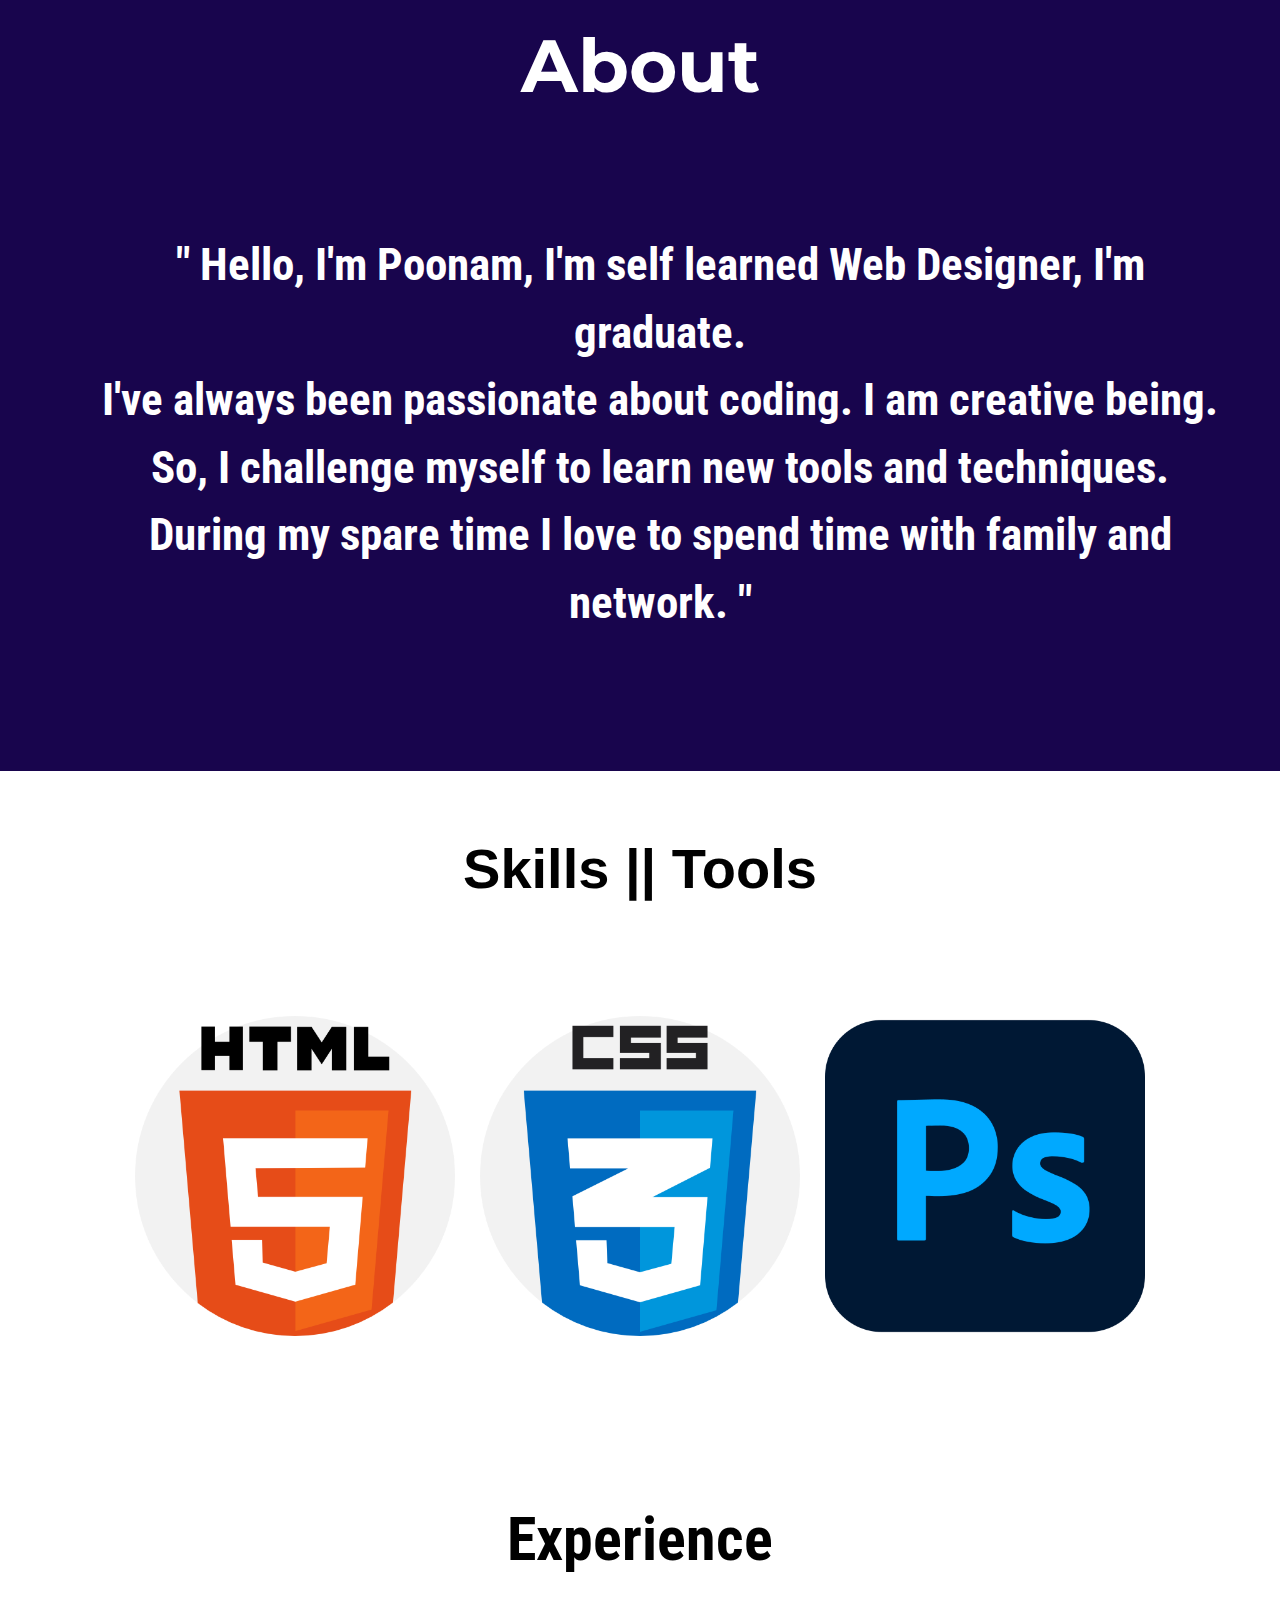
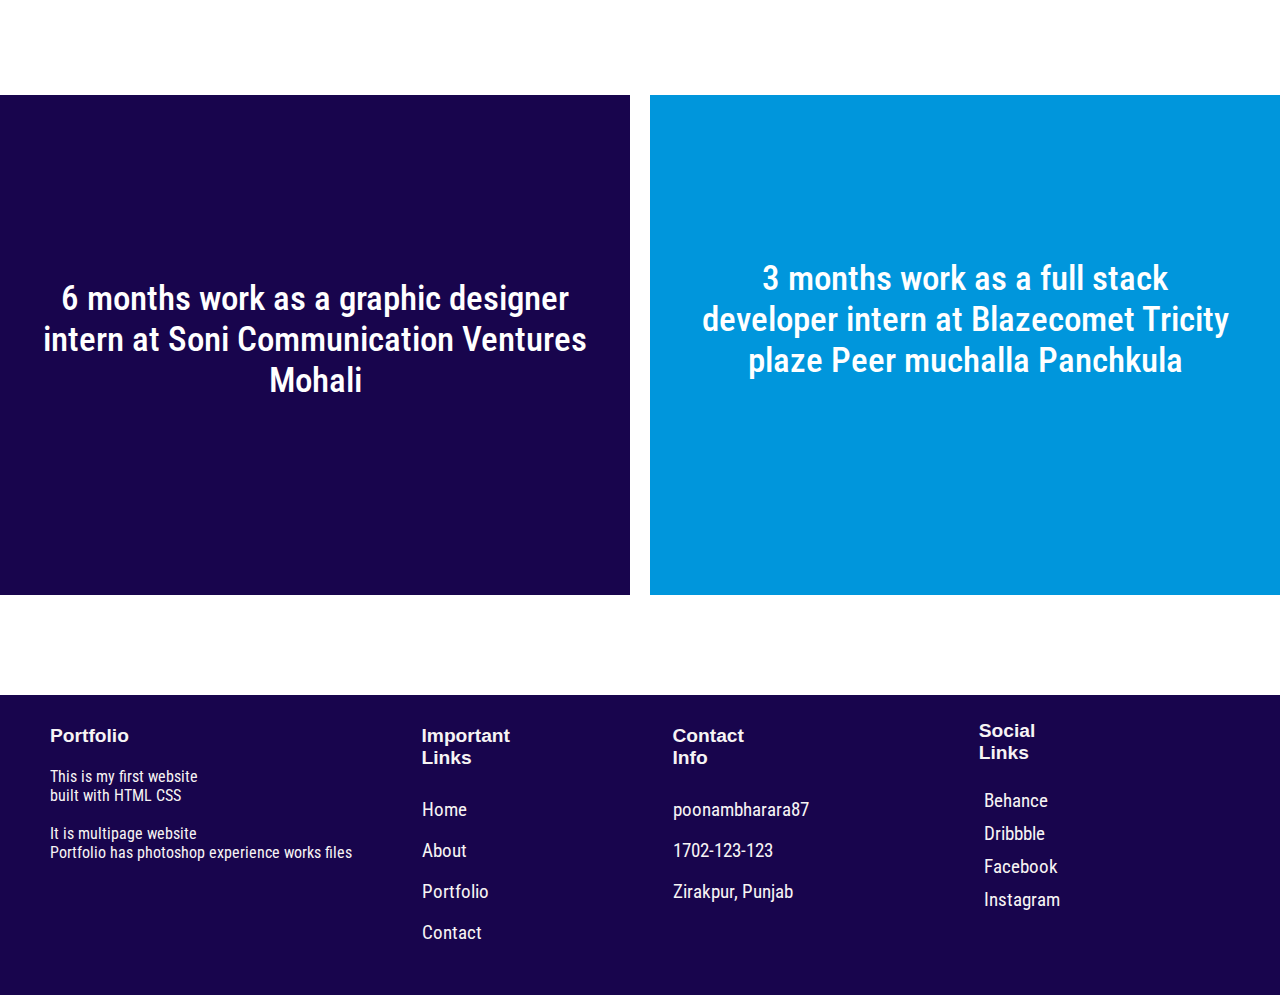
==== about.html @ 8dba6ebe "initial commit" ====
<!DOCTYPE html>
<html>
<head>
	<title>About</title>
	<link rel="stylesheet" type="text/css" href="style.css">
	<link rel="preconnect" href="https://fonts.googleapis.com">
	<link rel="preconnect" href="https://fonts.gstatic.com" crossorigin>
	<link href="https://fonts.googleapis.com/css2?family=Montserrat:wght@700;900&family=Poppins:wght@600&&family=Roboto+Condensed:wght@700&family=Roboto+Mono:wght@300;500&display=swap" rel="stylesheet"> 
</head>
<body>
	<div class="heading-2">
		<h2 class="about-heading">About</h2>
	</div>
	<div id = "about-container">
		<div class="column1">
			<p>" Hello, I'm Poonam, I'm self learned Web Designer, I'm graduate.<br>
				 I've always been passionate about coding. I am creative being.<br> So, I challenge myself to learn new tools and techniques. During my spare time I love to spend time with family and network. 
				  "</p>
		</div>

		<div class="column2">

			<h2>Skills || Tools</h2>


			<div id="icons">
				
				<img src="html-5.png" class="html-box" alt="html-icon">
				

				
				<img src="css.png" class="css-box" alt="html-icon">	
				

				
				<img src="photoshop.png" class="photoshop-box" alt="html-icon">	
							
			</div>
<!-- 			<table>
				<thead>
					<tr>
						<th>Skills</th>
						<th>Tools</th>
					</tr>					
				</thead>
			<tbody>

					<tr>
						<td>HTML</td>
						<td>Photoshop</td>
					</tr>

					<tr>
						<td>CSS</td>
						<td>Canva</td>
					</tr>					
			</tbody>
			</table> -->
		</div>		
	</div>
		<h3 class="experience">Experience</h3>
	<div class="second-container">
		<div class="column-1">
			<p>6 months work as a graphic designer intern at Soni Communication Ventures Mohali</p>
		</div>
		<div class="column-2">
			<p>3 months work as a full stack developer intern at Blazecomet Tricity plaze Peer muchalla Panchkula</p>
		</div>
	</div>


<footer id="footer">
	<div class="footer-container">
		<div class="col-1">
			<h2>Portfolio</h2>
					<p>This is my first website <br>built with HTML CSS <br><br>It is multipage website<br>Portfolio has photoshop experience works files <br></p>
		</div>

		<div class="col-2">
			<h2>Important <br> Links</h2>
			<ul>
				<li>
					<a href="index.html">Home</a>
					<a href="about.html">About</a>
					<a href="portfolio.html">Portfolio</a>
					<a href="contact.html">Contact </a>						
				</li>
			</ul>
		</div>		

		<div class="col-3">
			<h2>Contact <br> Info</h2>
			<ul>
				<li>
					<a href="mailto:poonambharara87@gmail.com">poonambharara87</a>
					<a href="#">1702-123-123</a>
					<a href="#">Zirakpur, Punjab</a>
				</li>
			</ul>
		</div>

		<div class="col-4">
			<h2>Social <br> Links</h2>
			<ul>
				<li>
					<a href="https://www.behance.net/poonambhar86e9">Behance</a>
					<a href="https://dribbble.com/Poonam87">Dribbble</a>
					<a href="#">Facebook</a>
					<a href="#">Instagram</a>
				</li>
			</ul>
		</div>
	</div>
</footer>
</body>
</html>
---- style.css ----
*{
	font-family: sans-serif;

	margin: 0px;
	padding: 0px;

	font-family: 'Montserrat', sans-serif;

    font-family: 'Poppins', sans-serif;

    font-family: 'Roboto Mono', monospace;

    font-family: 'Roboto Condensed', sans-serif;
}

li{
	list-style: none;
	list-style-type: none;
}
a{
	text-decoration: none;
	text-align: center;
	display: block;
	padding: 9px;
	font-size: 19px;
	color: #33332d;

}
.top-menu li{
	display: flex;
	list-style: none;
	justify-content: flex-end;
	top: -100px;
	padding-top: 0px;
	margin-top: 22px;
	margin-right: 50px;
	position: relative;
	padding-right: 22px;
	}

.top-menu li a{
	padding:10px;
	margin: 10px;
	text-align: center;
	font-family: 'Montserrat', sans-serif;
	float: right;
	font-weight: normal;
	justify-content: right;
	text-decoration: none;
}

.top-menu li a:hover{
	color:#EBCA2A;
}
/*
li a::after {
	margin-right: 50px;
}
*/

#logo{
	font-family: sans-serif;
    margin: 0px;
    padding: 0px;
    padding-top: 0px;
    margin-left: 5px;
    padding-top: 3px;
    padding-left: 15px;
}

#logo img{
	height: 100px;
	width: 100px;
	flex:flex-start;
	margin-left: 20px;
}
header{
	background-image: url('background-img.jpg');
	background-repeat: no-repeat;
	background-attachment: local;
	height: 800px;
}

.btn-download{
	border: 4px solid green;
	padding: 1px 30px 1px 30px;
	/* position:absolute; */
	/* text-align: right; */
	margin-left: 67%;
	margin-top: 59px;
}
.btn-download a{
	color: green;
	font-size: 30px;
}
#intro-h1{
	font-size: 50px;
	font-weight: 900;
	text-align: right;
	margin:0px;
	margin-right: 20%;
	margin-bottom: 1;
	color: #363333;;
}

#myself{
	height: 500px;
	width: 100%;
	background-color: #fafafa;
}
#myself h2{
    font-size: 25px;
    font-weight: normal;
    text-align: center;
    padding-top: 110px;
    line-height: ;
    color: #363333;
    justify-content: center;
}

/* --------------------HERO SECTION STARTS---------------------------
#hero h2, h3{
	text-align: center;
	margin-bottom: 15px;
}



#hero img{
	background-image: radial-gradient(circle at 78% 89%, transparent, grey, black);
	margin: 0px 22px;
	object-fit: cover;
}
--------------------HERO SECTION ENDS--------------------------- */

#about .about-form {
    width: 100%;
    display: flex;
    background-color: #18054d;
    margin-bottom: 80px;
    justify-content: center;
    height: 500px;
}
 .heading-contact-us{
	font-family: montserrat;
	color: #f2eaea;
	background-color: #18054d;
	padding-left: 542px;
	padding-top: 50px;
	font-size: 30px;
}
#about .about-form input[type=text], [type=tel], [type="mailto:"], textarea{
	width: 70%;
	justify-content: center;
	border: 1px solid #fafafa;
	border-radius: 2px;
	padding: 15px 15px;
	margin: 10px 0px;
	margin-top: 10px;
	margin-top: 10px;
	font-weight: 700;
	color: #171717;
	}
#about .about-form .contact-form:first-child{
    margin-top: 60px;
    margin-left: 245px;
}	

#about .about-form input[type=submit]{

	padding: 15px 39px;
	margin-left: 32%;
	margin-top: 22px;
	font-size: large;
	font-family: sans-serif;
	font-weight: normal;
	background-color: green;
	border: 1px solid #008000;
	color: white;
	border-radius: 4px;
}

#footer .footer-container{
	height: 300px;
 	display: flex;
}

/*#about .illustration{
	display: flex;
} 

#about .illustration img{
	object-fit: right; 
	height: 100px;
	width: 100px;
	background-color: white;
}*/

/*----------------------  ABOUT PAGE STARTS-----------------------------------------------------*/
#about-container{/*	display: flextop*/justify-content: center;/* background-color: #18054d; */}
.heading-2{
/*	background-color: #117DF0;*/
}
.about-heading{ /*  h2 tag*/
	text-align: center;
	font-family: Montserrat, sans-serif;
	font-size: 74px;
	padding-top: 20px;
	padding-bottom: 20px;
	background-color: #18054d;
	color: white;
}
#about-container .column1{
	background-color: #18054D;
/*	flex-direction: column;*/
	height: 600px;
	width: 100%;
/*	margin: 20px;*/
	padding: 20px;
}
#about-container .column1 p{
	text-align: center;
	font-size: 45px;
	font-family: 'Roboto Condensed', sans-serif;
	padding: 80px 70px 70px 70px;
	font-weight: bold;
	color: white;
	line-height: 1.5;
}
#about-container .column1 h2{
	color: white;
	font-family: Montserrat, sans-serif;
}
#about-container .column2{

	height: 600px;
	width: 100%;
/*	margin: 20px;
	margin-left: 20px;*/
/*	flex-direction: column;*/
/*	margin-left: 406px;*/
}

#about-container .column2 h2{
	text-align: center;
	color: black;
	font-family: sans-serif;
	font-size: 56px;
	padding: 40px;
	margin-bottom: 75px;
	margin-top: 25px;
}

/*#about-container .column2 table tr{
	color: black;
}

#about-container .column2 table, th, td{
	padding: 4px;
	margin: 4px;
	border:1px solid black;
	border-collapse: collapse;
	margin-left: 33px;
}

#about-container .column2 table th, td{
	padding: 15px;
}

#about-container .column2 table {
	border-spacing: 10px;
}

#about-container table str:nth-child(even){
	background-color: white;
}

#about-container th{
	background-color: #18054d;
	color: white;
}
*/
.second-container{
	display: flex;
	margin-top: 70px;
	/*	background-color: lightblue;*/
	height: 500;
	width: 100%;
	margin-bottom: 0px;
	justify-content: center;
	margin-bottom: 100px;

}

.second-container .column-1{
	/* flex-direction: column;  */
	background-color: #18054d;
	text-align: center;
	width: 50%;
	height: 360px;
	margin-top: 50px;
	margin-right: 20px;
	padding-top: 50px;
	/* margin-left: 75px;*/
	padding-top: 140px;
}

.second-container .column-2{
    flex-direction: column;
    background-color: #0096dc;
    text-align: center;
    width: 50%;
    height: 380px;
    margin-top: 50px;
    /* margin-right: 75px; */
    padding-top: 120px;
}

 .experience{
	text-align: center;
	font-size: 60px;
	margin-top: 108px;
}

.second-container  p{
	margin: 10px;
	padding: 20px;
	color: white;
	font-weight: 500;
	font-size: 35px;
	padding: 33px;
	font-family: roboto Condensed;
}
#icons{
	display: flex;
	height: 300px;
	width: 100%;
/*	background-color: pink;*/
	justify-content: center;
}

#icons .html-box{
	width: 25%;
	height:fit-content;
	margin-right: 10px;
}

#icons .css-box{
	width: 25%;
	height: fit-content;
	margin-right: 15px;
	margin-left: 15px;
}

#icons .photoshop-box{
	width: 25%;
	height: fit-content;
	margin-left: 10px;
}
/*----------------------  ABOUT PAGE ENDS-----------------------------------------------------*/





/*----------------------PORTFOLIO PAGE STARTS-----------------------------------------------------*/

.responsive{
	width: 24.999%;
	padding: 0 6px;
	    padding-left: 6px;
	float: left;
	padding-left: 0px;
	margin-left: 70px;
	margin-bottom: 40px;
	margin-top: 40px;
}
.responsive .gallary{


}

.responsive .gallary:hover {
	background-color: #EBCA2A;

}
.responsive .gallary img{
	background-color: lightblue;
	height: auto;
	width: 100%;

}

.clearfix:after {
  content: "";
  display: table;
  clear: both;
}
.responsive .gallary .desc{
	text-align: center;
}


.responsive1{
	height: 600px;
	width: 100%;
}

.Banner-Creatives{
	font-size: 40px;
	color: black;
	padding-left: 433px;
	padding-top: 50px;
}

/*----------------------PORTFOLIO PAGE ENDS-----------------------------------------------------*/

#footer .footer-container .col-1, .col-2, .col-3, .col-4{
	background-color: #18054d;
}
#footer .footer-container .col-1 ul li p{

	letter-spacing: 5px;
	color: #f7f4f4;
	margin: 0px;
	padding: 0px;
	text-align: left;
}

#footer .footer-container .col-1 ul li{
	padding: 5px, 0px;
	flex-direction: column;
}


#footer .footer-container .col-1 {
	flex:30%;
	text-align: left;
	margin-left: 10px;
}

#footer .footer-container .col-2{
	flex:20%;
}
#footer .footer-container .col-3{
	flex:25%;


}
#footer .footer-container .col-4{
	flex:25%
}

#footer .footer-container h2{

	margin-bottom: 20px;
	text-align: left;
	padding-top: 25px;
	font-size: larger;
	font-family: sans-serif;
	color: #f7f4f4;
}

#footer .footer-container .col-1, .col-2, .col-3, .col-4 ul li a{

	padding: 5px;
	margin: 0px;
	flex:column;
	color: #f7f4f4;
	text-align: left;

}
#footer .footer-container  .col-3 ul li a{
	color:#f7f4f4;
	text-align: left;
	padding: 9px 0;
}
#footer .footer-container .col-2 ul li a{
	color: #f7f4f4; 
	text-align: left;
	padding: 9px 0;
}

#footer .footer-container .col-1{
	padding-left: 50px;
}

#footer .footer-container .col-2 ul li a:hover{
	color:#EBCA2A;	
}

#footer .footer-container .col-3 ul li a:hover{
	color:#EBCA2A;
}

#footer .footer-container .col-4 ul li a:hover{
	color:#EBCA2A;
}
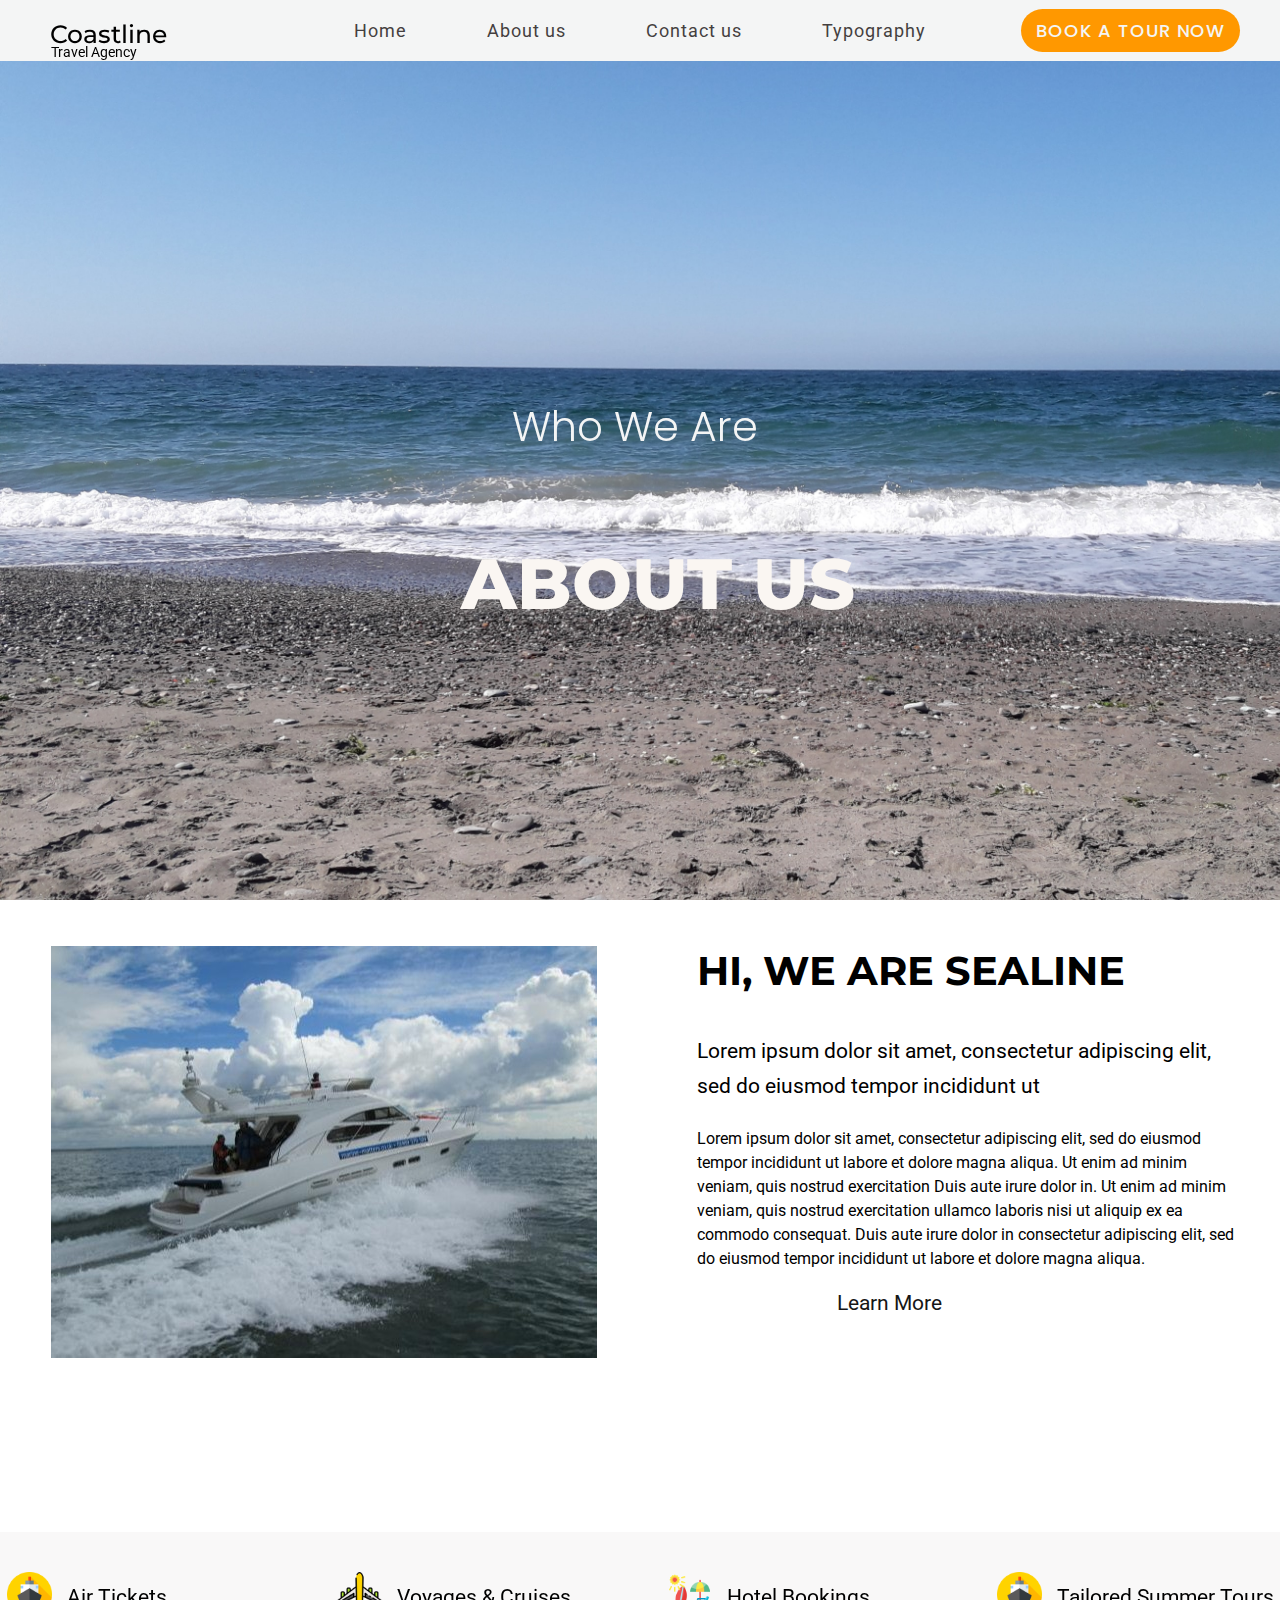
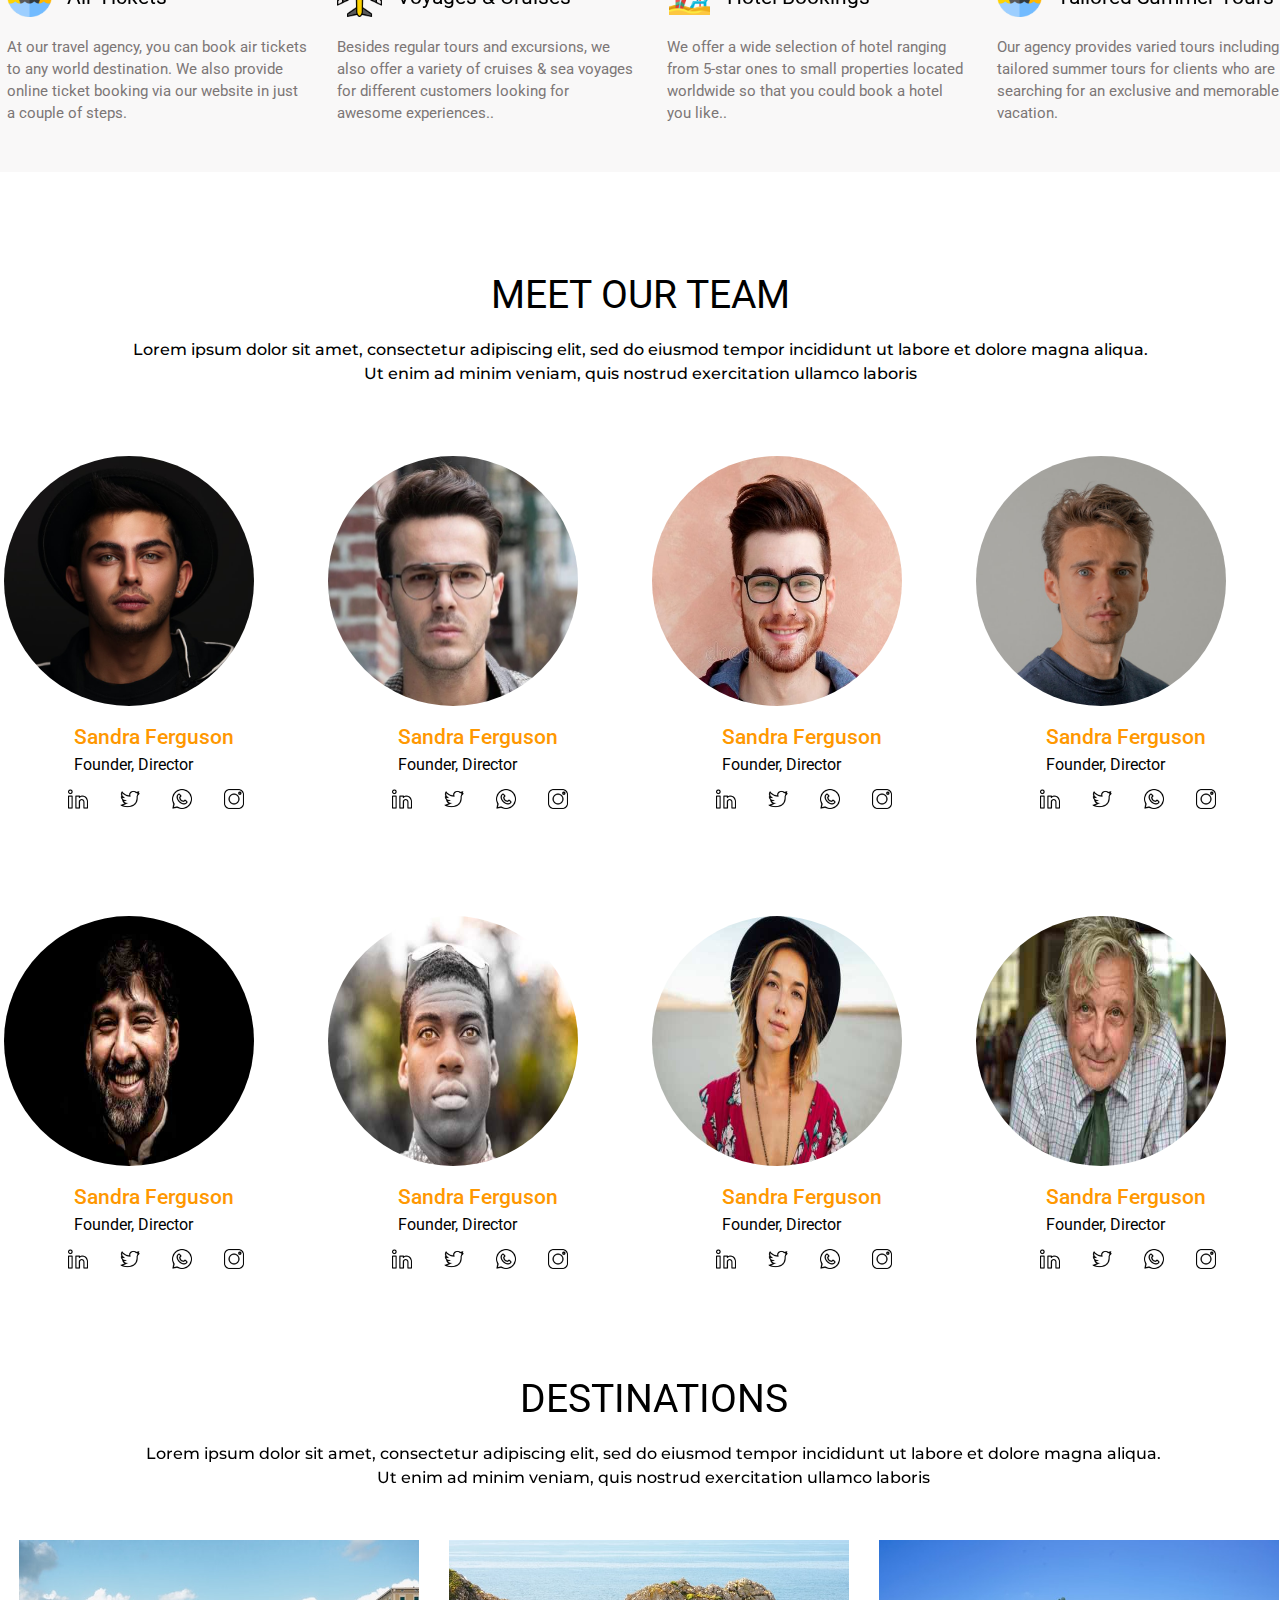
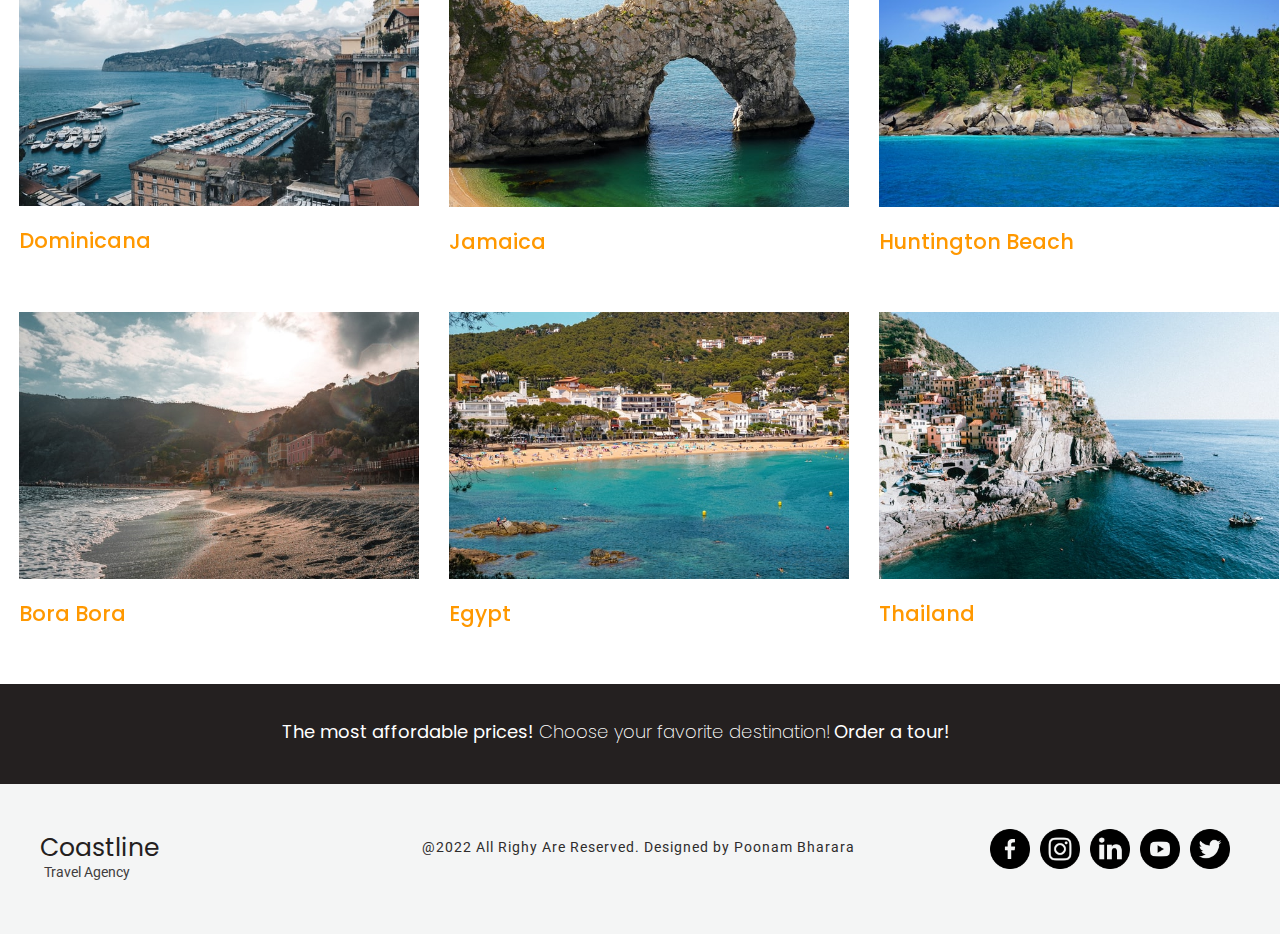
==== commit bba45fe4: "Add files via upload" ====
--- a/about.html
+++ b/about.html
@@ -1,116 +1,799 @@
 <!DOCTYPE html>
 <html>
-<head>
-	<title>About</title>
-	<link rel="stylesheet" type="text/css" href="style.css">
-	<link rel="preconnect" href="https://fonts.googleapis.com">
-	<link rel="preconnect" href="https://fonts.gstatic.com" crossorigin>
-	<link href="https://fonts.googleapis.com/css2?family=Montserrat:wght@700;900&family=Poppins:wght@600&&family=Roboto+Condensed:wght@700&family=Roboto+Mono:wght@300;500&display=swap" rel="stylesheet"> 
-</head>
-<body>
-	<div class="heading-2">
-		<h2 class="about-heading">About</h2>
-	</div>
-	<div id = "about-container">
-		<div class="column1">
-			<p>" Hello, I'm Poonam, I'm self learned Web Designer, I'm graduate.<br>
-				 I've always been passionate about coding. I am creative being.<br> So, I challenge myself to learn new tools and techniques. During my spare time I love to spend time with family and network. 
-				  "</p>
-		</div>
-
-		<div class="column2">
-
-			<h2>Skills || Tools</h2>
-
-
-			<div id="icons">
-				
-				<img src="html-5.png" class="html-box" alt="html-icon">
-				
-
-				
-				<img src="css.png" class="css-box" alt="html-icon">	
-				
-
-				
-				<img src="photoshop.png" class="photoshop-box" alt="html-icon">	
-							
-			</div>
-<!-- 			<table>
-				<thead>
-					<tr>
-						<th>Skills</th>
-						<th>Tools</th>
-					</tr>					
-				</thead>
-			<tbody>
-
-					<tr>
-						<td>HTML</td>
-						<td>Photoshop</td>
-					</tr>
-
-					<tr>
-						<td>CSS</td>
-						<td>Canva</td>
-					</tr>					
-			</tbody>
-			</table> -->
-		</div>		
-	</div>
-		<h3 class="experience">Experience</h3>
-	<div class="second-container">
-		<div class="column-1">
-			<p>6 months work as a graphic designer intern at Soni Communication Ventures Mohali</p>
-		</div>
-		<div class="column-2">
-			<p>3 months work as a full stack developer intern at Blazecomet Tricity plaze Peer muchalla Panchkula</p>
-		</div>
-	</div>
-
-
-<footer id="footer">
-	<div class="footer-container">
-		<div class="col-1">
-			<h2>Portfolio</h2>
-					<p>This is my first website <br>built with HTML CSS <br><br>It is multipage website<br>Portfolio has photoshop experience works files <br></p>
-		</div>
-
-		<div class="col-2">
-			<h2>Important <br> Links</h2>
-			<ul>
-				<li>
-					<a href="index.html">Home</a>
-					<a href="about.html">About</a>
-					<a href="portfolio.html">Portfolio</a>
-					<a href="contact.html">Contact </a>						
-				</li>
-			</ul>
-		</div>		
-
-		<div class="col-3">
-			<h2>Contact <br> Info</h2>
-			<ul>
-				<li>
-					<a href="mailto:poonambharara87@gmail.com">poonambharara87</a>
-					<a href="#">1702-123-123</a>
-					<a href="#">Zirakpur, Punjab</a>
-				</li>
-			</ul>
-		</div>
-
-		<div class="col-4">
-			<h2>Social <br> Links</h2>
-			<ul>
-				<li>
-					<a href="https://www.behance.net/poonambhar86e9">Behance</a>
-					<a href="https://dribbble.com/Poonam87">Dribbble</a>
-					<a href="#">Facebook</a>
-					<a href="#">Instagram</a>
-				</li>
-			</ul>
-		</div>
-	</div>
-</footer>
-</body>
+    <head>
+        <meta charset="utf-8">
+        <meta name="viewport" content="width=device-width, initial-scale=1.0">
+       <link rel="stylesheet" href="style.css">
+       <title>Coastline Travel Agency</title>
+        <style>
+            /* -------------------------ABOUT PAGE STARTS------------------ */
+    #part-1{
+        background-image: url(seaLarge.jpg);
+        background-repeat: no-repeat;
+        background-size: cover;
+        min-height: 100vh;
+        min-width: 100vw;
+        overflow-x: none;
+    }
+
+    .who{
+        font-size: 41px;
+        color: #f4f5f5;
+        position: absolute;
+        top: 44%;
+        left: 40%;
+        font-weight: 300;
+        font-family: 'Poppins';
+    }
+    #main-heading{
+        font-size: 71px;
+        color: #faf6f2;
+        font-weight: 800;
+        position: absolute;
+        top: 60%;
+        left: 36%;
+        font-family: 'Montserrat';
+    }
+
+    /* ----------------------PART-2 STARTS------------- */
+    #part-two {
+        display: flex;
+        flex-direction: row;
+        min-width: 90vw;
+        min-height: 60vh;
+        margin: 46px 0px;
+        overflow: hidden;
+    }
+    .haedline5{
+        font-family: 'Montserrat';
+        font-size: 40px;
+        padding: 0px 40px 39px 100px;
+    }
+    .subhed{
+        font-size: 21px;
+        font-family: 'Roboto';
+        font-weight: 400;
+        line-height: 35px;
+        padding: 0px 50px 22px 100px;
+    }
+    .subhed1{
+        font-size: 16px;
+        font-family: 'Roboto';
+        font-weight: 400;
+        padding: 1px 40px 20px 100px;
+        line-height: 24px;    
+    }
+    .learn{
+        font-size: 21px;
+        color: #161616;
+        font-family: 'Roboto';
+        padding: 1px 46px 10px 240px;
+    }
+    /* -------------------PART-2 ENDS----------------- */
+    /* -------------------PART-5 STARTS----------------- */
+    #part-5 {
+        display: flex;
+        flex-direction: row;
+        min-width: 100vw;
+        justify-content: center;
+        background-color: #857f7f0d;
+        padding: 40px 0px 0px 24px;
+    }
+
+    .sContent{
+        max-width: 300px;
+        min-width: 300px;
+        min-height: 200px;
+        max-height: 200px;
+        margin-right: 30px;
+    }
+    .sContent:last-child{
+        margin-right: 0px;
+    }
+    .sCol{
+        position:relative;
+    }
+    .sRyt{
+        position: absolute; 
+        top: 13px;
+        padding-left: 60px;
+        font-size: 21px;
+        font-family: 'Roboto';
+        font-weight: 400;
+    }
+
+    .sImg{
+        min-width: 40px;
+        max-width: 45px;
+        min-height: 40px;
+        max-height: 45px;
+
+    }
+
+    .sPara{
+        text-align: left;
+        font-family: 'Roboto';
+        font-weight: 400;
+        color: #7c7676;
+        padding-top: 15px;
+        font-size: 15px;
+        line-height: 22px;
+    }
+    /* -----------------------PART-5 ENDS------------------- */
+    /* ----------------PART-3 STARS---------------------- */
+    #part-3{
+        min-height: 100vh;
+        min-width: 100vw;
+        padding-top:100px;
+    }
+    .empPhotos{
+        display: flex;
+        flex-direction: row;
+        margin: 20px 0px 60px 0px; 
+        justify-content: center;  
+    }
+    .empPhoto{
+        max-width: 200px;
+        min-width: 300px;
+        min-height: 400px;
+        max-height: 502px;
+        margin-right: 24px;
+    }
+    .empPhoto:last-child{
+        margin-right: 0px;
+    }
+    .empImg{
+        min-height: 250px;
+        max-height: 250px;
+        min-width: 250px;
+        max-width: 250px;
+        border-radius: 175px;  
+    }
+    .offName{
+        font-size: 21px;
+        font-family: 'ROBOTO';
+        font-weight: 500;
+        color: #ff9800;
+        text-align: center;
+        padding: 15px 0px 6px 0px;
+    }
+    .designation{
+        font-size: 16px;
+        font-family: 'ROBOTO';
+        font-weight: 400;
+        padding-left: 70px;
+    }
+
+    .imgIcon{
+        display: flex;
+        flex-direction: row;
+        min-height: 40px;
+        max-height: 50px;
+        min-width: 40px;
+        max-width: 60px;
+        margin-left: 64px;
+        margin-top: 15px;
+    }
+    .icon0{
+        min-height: 15px;
+        max-height: 20px;
+        min-width: 15px;
+        max-width: 20px;
+        margin-right: 32px;
+    }
+
+    /* ----------------PART-3 ENDS---------------------- */
+
+    /* -- ---------------------PART-4 STARTS--------------------- */
+    #part-4 {
+        display: flex;
+        flex-direction: column;
+        min-height: 100vh;
+        max-width: 100vw;
+        position: relative;
+        padding: 0px 0px 0px 27px;
+    }
+    .gallery {
+        display: flex;
+        flex-direction: row;
+        justify-content: center;
+        margin: 0px 0px 40px 20px;
+    }
+    .subGal{
+
+    }
+    .gallImg {
+        min-width: 400px;
+        max-width: 400px;
+        margin-right: 30px;
+    }
+    .gallImg:last-child{
+        margin-right: 0px;
+    }
+    .galltxt{
+        font-family: 'POPPINS';
+        font-size: 21px;
+        font-weight: 500;
+        color: #ff9800;
+        padding: 15px 0px;
+    }
+
+/* -- ---------------------PART-4 ENDS--------------------- */
+    .sec-heading{
+        text-align: center;
+        font-family: 'Roboto';
+        font-size: 39px;
+        font-weight: 400;
+        padding-bottom: 20px;
+    }
+    .paraSec4{
+        font-size: 16px;
+        line-height: 24px;
+        font-family: 'Montserrat';
+        text-align: center;
+        font-weight: 500;
+        padding-bottom: 50px;
+    }
+    #above-footer{
+        min-width: 100vw;
+        min-height: 100px;
+        max-height: 100px;
+        max-width: 100px;
+        background-color: #242020;
+        position: relative;
+    }
+    .bannerHead{
+        font-size: 18px;
+        color: white;
+        font-weight: 200;
+        font-family: 'Poppins';
+        position: absolute;
+        top: 34%;
+        left: 22%;
+    }
+
+/* -------------------------ABOUT PAGE ENDS------------------ */
+/* -------------------------ABOUT PAGE MOBILE STYLING STARTS------------------ */
+
+@media (min-width:320px) and (max-width:480px){
+    .logo, .logo1{
+        display: block;
+        position: absolute;
+    }
+    .logo{
+        left: 126px;
+        top: 25px;
+        font-size: 25px;
+        font-family: Montserrat;
+        font-weight: 500;
+    }
+    .logo1{
+        left: 126px;
+        top: 55px;
+        font-weight: 400;
+        font-family: 'Roboto';
+        font-size: 14px;
+        color: #111111;
+    }
+    #nav-list{
+        display: none;
+        flex-direction: column;
+        justify-content: center;
+        background-color: #f4f5f5;
+        position: fixed;
+        min-height: 55px;
+        max-width: 480px;
+        min-width: 320px;
+    }
+    .nav-item {
+        padding: 20px 40px;
+        text-align: center;
+        background-color: black;
+        border-bottom: 1px solid gray;
+    }
+    .nav-link{
+        color: white
+    
+    }
+    .nav-item:hover, .nav-item:focus{
+        background-color: #2c20c0;
+    }
+
+    .ptspc{
+        margin-top: 104px;
+    }
+    .book-btn{
+       display: none; 
+    }
+
+    #hamburger{
+        display: flex;
+        flex-direction: column;
+        position: absolute;
+        top: 25px;
+        left: 38px;
+    }
+    .line{
+        height: 2px;
+        background-color: black;
+        width: 37px;
+        margin-bottom: 1px;
+        margin-top: 9px;
+    }
+
+    .who {
+        font-size: 21px;
+        color: #f4f8f8;
+        top: 51%;
+        left: 31%;
+        font-weight: 500;
+    }
+    #main-heading {
+        font-size: 32px;
+        top: 62%;
+        left: 25%;
+        text-shadow: 0 6px 14px #494444;
+    }
+    #part-two {
+        flex-direction: column;
+        min-height: 100vh;
+        max-height: 300px;                                                                
+        background-position: center;                                                                                          
+        padding: 0px;
+        margin: 20px 0px 0px 0px;                                                                                        
+        }
+    .aboutDesc{
+
+    }
+
+    #part-5 {
+        flex-direction: column;
+        min-height: 90vh;
+        max-height: 100vh;
+        background-position: center;
+        padding: 0px;
+        margin: 20px 0px 0px 0px;
+        min-width: 320px;
+        max-width: 420px;
+    }
+    .sImg {
+        max-width: 42px;
+        min-height: 40px;
+        margin-left: 20px;
+    }
+    .sContent {
+        min-height: 161px;
+        max-height: 200px;
+    }
+    .sRyt {
+        padding-left: 85px;
+        font-size: 18px;
+        color: #403e3e;
+    }
+    .sPara {
+        color: #7c7676;
+        font-size: 12px;
+        line-height: 18px;
+        padding: 12px 20px 20px 20px;
+    }
+    #part-3 {
+        padding-top: 50px;
+    }
+    .sec-heading {
+        text-align: left;
+        font-size: 24px;
+        padding: 0px 0px 20px 50px;
+    }
+    .paraSec4 {
+        font-size: 12px;
+        line-height: 18px;
+        font-weight: 400;
+        padding: 0px 20px 30px 20px;
+        width: 319px;
+    }
+    .empPhotos {
+        flex-direction: column;
+        margin: 0px 0px 60px 61px;
+    }
+    .empPhoto {
+        min-height: 346px;
+    }
+    .empImg {
+        min-height: 150px;
+        max-height: 180px;
+        min-width: 150px;
+        max-width: 180px;
+        border-radius: 4px;
+    }
+    .offName {
+        font-size: 21px;
+        padding: 15px 0px 6px 2px;
+        margin-left: -119px;
+    }
+    .designation {
+        padding: 8px 0px 0px 27px;
+        font-size: 16px;
+    }
+    .imgIcon {
+        margin-left: 14px;
+    }
+    .icon0 {
+        min-height: 15px;
+        max-height: 20px;
+        min-width: 15px;
+        max-width: 20px;
+        margin-right: 25px;
+    }
+    #part-4 {
+        display: flex;
+        flex-direction: column;
+        min-height: 100vh;
+        max-width: 100vw;
+        position: relative;
+    }
+    .gallery {
+        display: flex;
+        flex-direction: column;
+        justify-content: center;
+        margin-bottom: 40px;
+    }
+    .Aboutimage{
+    }
+    .haedline5 {
+        font-size: 0px;
+        padding: 0px;
+    }
+    .galltxt {
+        font-family: 'POPPINS';
+        font-size: 21px;
+        font-weight: 500;
+        color: #ff9800;
+        padding: 15px 9px;
+    }
+    .subhed { 
+        font-size: 0px;
+        font-family: 'Roboto';
+        font-weight: 0;
+        line-height: 0px;
+    } 
+    .subhed1 { 
+        font-size: 0px;
+        font-family: 'Roboto';
+        font-weight: 0;
+        line-height: 0px;
+    }
+    .learn {
+        font-size: 0px;
+        color: #161616;
+        font-family: 'Roboto';
+
+    } 
+/* ---------------SEC-2 STARTS-------------------- */
+
+    #above-footer {
+        min-height: 176px;
+        max-height: 200px;
+    }
+    .bannerHead {
+        left: 7%;
+    }
+    footer {
+        min-width: 430px;
+        max-width: 480px
+        }
+    .footerLogo {
+        top: 10%;
+        left: 153px;
+        }
+    .footerLogo1 {
+        top: 21%;
+        left: 159px;
+        }
+    #copyright {
+        text-align: center;
+        top: 29%;
+        left: -4%;
+        padding: 18px 75px;
+        }
+    #icons {
+        right: 86px;
+        }
+    .icon {
+        max-height: 40px;
+        max-width: 40px;
+        margin-right: 10px;
+        }  
+}
+        </style>
+    </head>
+    <body>
+         <!-- ---------------------NAVBAR STARTS----------------------  -->
+         <nav id="nav-container">
+            <span class="logo ">Coastline</span><p class="logo1">Travel Agency</p>
+            <ul id="nav-list">
+                <li class="nav-item ptspc pt"><a class="nav-link" href="index.html">Home</a></li>
+                <li class="nav-item"><a class="nav-link" href="about.html">About us</a></li>
+                <li class="nav-item"><a class="nav-link" href="contact.html">Contact us</a></li>
+                <li class="nav-item"><a  class="nav-link" href="typography.html">Typography</a></li>
+                <button class="book-btn" type="button" name="book">BOOK A TOUR NOW</button>
+            </ul>
+        
+        </nav>
+        <div id="hamburger" onclick="myFunction()">
+            <div class="line"></div>
+            <div class="line"></div>
+            <div class="line"></div>
+        </div>
+        <!---- ---------------------NAVBAR ENDS---------------------- -->
+ 
+        <!---- ---------------------PART-1 STARTS---------------------- -->
+        <div id="part-1">
+            <p class="who">Who We Are</p>
+            <h1 id="main-heading">ABOUT US</h1>
+        </div>
+        <!---- ---------------------PART-1 ENDS---------------------- -->
+ 
+        <!-- ---------------------PART-2 STARTS---------------------- -->
+        <div id="part-two">
+            <div class="Aboutimage">
+                <img src="boat.jpg" alt="Image ">
+            </div>
+ 
+            <div class="aboutDesc">
+
+                <h1 class="haedline5">HI, WE ARE SEALINE</h1>
+                <h3 class="subhed">Lorem ipsum dolor sit amet, consectetur adipiscing elit,
+                    sed do eiusmod tempor incididunt ut 
+                </h3>
+                <p class="subhed1">Lorem ipsum dolor sit amet, consectetur
+                    adipiscing elit, sed do eiusmod tempor incididunt ut labore
+                    et dolore magna aliqua. Ut enim ad minim veniam, quis nostrud
+                    exercitation Duis aute irure dolor in. Ut enim ad minim veniam, quis nostrud
+                    exercitation ullamco laboris nisi ut aliquip ex ea commodo 
+                    consequat. Duis aute irure dolor in consectetur
+                    adipiscing elit, sed do eiusmod tempor incididunt ut labore
+                    et dolore magna aliqua.
+                </p>
+                <a class="learn" href="#">Learn More</a>
+            </div>
+        </div>
+       <!---- ---------------------PART-2 ENDS---------------------- -->
+        
+       <!---- ---------------------PART-5 STARTS---------------------- -->
+ 
+       <div id="part-5">
+           <div class="sContent">
+            <div class="sCol" >
+                <img class="sImg" src="i2.png" alt="Airplane icon">
+                <p class="sRyt" >Air Tickets</p>
+            </div>
+               <p class="sPara">At our travel agency, you can 
+                   book air tickets to any world destination.
+                    We also provide online ticket booking via
+                     our website in just a couple of steps.</p>
+           </div>
+           <div class="sContent">
+                <div class="sCol" >
+                    <img class="sImg" src="i1.png" alt="Airplane icon">
+                    <p class="sRyt" >Voyages & Cruises</p>
+                </div>
+               <p class="sPara">Besides regular tours and
+                    excursions, we also offer a variety of
+                     cruises & sea voyages for different
+                      customers looking for awesome experiences..</p>
+           </div>
+
+           <div class="sContent">
+            <div class="sCol" >
+                <img class="sImg" src="i4.png" alt="Airplane icon">
+                <p class="sRyt" >Hotel Bookings</p>
+            </div>
+               <p class="sPara">We offer a wide selection of 
+                   hotel ranging from 5-star ones to small
+                    properties located worldwide so that you
+                     could book a hotel you like..</p>
+           </div>
+
+           <div class="sContent">
+            <div class="sCol" >
+                <img class="sImg" src="i2.png" alt="Airplane icon">
+                <p class="sRyt" >Tailored Summer Tours</p>
+            </div>
+               <p class="sPara">Our agency provides varied tours
+                    including tailored summer tours for 
+                    clients who are searching for an 
+                   exclusive and memorable vacation.</p>
+           </div>
+       </div>
+     <!---- ---------------------PART-5 ENDS---------------------- -->
+       <!-- ---------------------PART-3 STARS---------------------- -->        
+       <div id="part-3">
+        <h2 class="sec-heading">MEET OUR TEAM</h2>
+        <p class="paraSec4">Lorem ipsum dolor sit amet, consectetur adipiscing elit, sed do eiusmod tempor incididunt ut labore et dolore magna aliqua.
+            <br>Ut enim ad minim veniam, quis nostrud exercitation ullamco laboris</p>
+            <div class="empPhotos">
+
+                <div class="empPhoto">
+                    <img class="empImg" src="31.jpg">
+                    <h2  class="offName">Sandra Ferguson</h2>
+                    <h2 class="designation"> Founder, Director</h2>
+                    <div class="imgIcon">
+                        <span><img class="icon0"src="00.png"></span>
+                        <span><img class="icon0"src="01.png"></span>
+                        <span><img class="icon0"src="03.png"></span>
+                        <span><img class="icon0"src="04.png"></span>
+                    </div>
+                </div>
+
+                <div class="empPhoto">
+                    <img class="empImg" src="41.jpg">
+                    <h2 class="offName">Sandra Ferguson</h2>
+                    <h2 class="designation" >Founder, Director</h2>
+                    <div class="imgIcon">
+                        <span><img class="icon0"src="00.png"></span>
+                        <span><img class="icon0"src="01.png"></span>
+                        <span><img class="icon0"src="03.png"></span>
+                        <span><img class="icon0"src="04.png"></span>
+                    </div>
+                </div>
+
+                <div class="empPhoto">
+                    <img class="empImg" src="42.jpg">
+                    <h2 class="offName">Sandra Ferguson</h2>
+                    <h2 class="designation" >Founder, Director</h2>
+                    <div class="imgIcon">
+                        <span><img class="icon0"src="00.png"></span>
+                        <span><img class="icon0"src="01.png"></span>
+                        <span><img class="icon0"src="03.png"></span>
+                        <span><img class="icon0"src="04.png"></span>
+                    </div>
+                </div>
+
+                <div class="empPhoto">
+                    <img class="empImg" src="36.jpg">
+                    <h2 class="offName">Sandra Ferguson</h2>
+                    <h2 class="designation" >Founder, Director</h2>
+                    <div class="imgIcon">
+                        <span><img class="icon0"src="00.png"></span>
+                        <span><img class="icon0"src="01.png"></span>
+                        <span><img class="icon0"src="03.png"></span>
+                        <span><img class="icon0"src="04.png"></span>
+                    </div>
+                </div>
+
+            </div>
+
+            <div class="empPhotos">
+                <div class="empPhoto">
+                    <img class="empImg" src="jack.jpg">
+                    <h2 class="offName">Sandra Ferguson</h2>
+                    <h2 class="designation" >Founder, Director</h2>
+                    <div class="imgIcon">
+                        <span><img class="icon0"src="00.png"></span>
+                        <span><img class="icon0"src="01.png"></span>
+                        <span><img class="icon0"src="03.png"></span>
+                        <span><img class="icon0"src="04.png"></span>
+                    </div>
+                </div>
+
+                <div class="empPhoto">
+                    <img class="empImg" src="jerry.jpg">
+                    <h2 class="offName">Sandra Ferguson</h2>
+                    <h2 class="designation" >Founder, Director</h2>
+                    <div class="imgIcon">
+                        <span><img class="icon0"src="00.png"></span>
+                        <span><img class="icon0"src="01.png"></span>
+                        <span><img class="icon0"src="03.png"></span>
+                        <span><img class="icon0"src="04.png"></span>
+                    </div>
+                </div>
+
+                <div class="empPhoto">
+                    <img class="empImg" src="jonita.jpg">
+                    <h2 class="offName">Sandra Ferguson</h2>
+                    <h2 class="designation" >Founder, Director</h2>
+                    <div class="imgIcon">
+                        <span><img class="icon0"src="00.png"></span>
+                        <span><img class="icon0"src="01.png"></span>
+                        <span><img class="icon0"src="03.png"></span>
+                        <span><img class="icon0"src="04.png"></span>
+                    </div>
+                </div>
+
+                <div class="empPhoto">
+                    <img class="empImg" src="mack.jpg">
+                    <h2 class="offName">Sandra Ferguson</h2>
+                    <h2 class="designation" >Founder, Director</h2>
+                    <div class="imgIcon">
+                        <span><img class="icon0"src="00.png"></span>
+                        <span><img class="icon0"src="01.png"></span>
+                        <span><img class="icon0"src="03.png"></span>
+                        <span><img class="icon0"src="04.png"></span>
+                    </div>
+                </div>
+            </div>
+       </div>
+ 
+       <!---- ---------------------PART-3 ENDS---------------------- -->
+
+       <!---- ---------------------PART-4 STARTS---------------------- -->
+        <div id="part-4">
+            <h2 class="sec-heading">DESTINATIONS</h2>
+            <p class="paraSec4">Lorem ipsum dolor sit amet, consectetur adipiscing elit, sed do eiusmod tempor incididunt ut labore et dolore magna aliqua.
+                <br>Ut enim ad minim veniam, quis nostrud exercitation ullamco laboris</p>
+            <div class="gallery">
+                <div class="subGal">
+                    <img class="gallImg" src="50.jpg">
+                    <h2 class="galltxt">Dominicana</h2>
+                </div>
+                <div class="subGal">
+                    <img class="gallImg" src="51.jpg">
+                    <h2 class="galltxt">Jamaica</h2>
+                </div>
+                <div class="subGal">
+                    <img class="gallImg" src="52.jpg">
+                    <h2 class="galltxt">Huntington Beach</h2>
+                </div>
+            </div>
+            <div class="gallery">
+                <div class="subGal">
+                    <img class="gallImg" src="54.jpg">
+                    <h2 class="galltxt">Bora Bora</h2>
+                </div>
+                <div class="subGal">
+                    <img class="gallImg" src="46.jpg">
+                    <h2 class="galltxt">Egypt</h2>
+                </div>
+                <div class="subGal">
+                    <img class="gallImg" src="53.jpg">
+                    <h2 class="galltxt">Thailand</h2>
+                </div>
+            </div>
+        </div> 
+        <!-- <button type="button" id="viewAll">VIEW ALL DESTINATIONS</button> -->
+        <!---- ---------------------PART-4 ENDS---------------------- -->
+
+       <!---- ---------------------ABOVE FOOTER---------------------- -->
+        <div id="above-footer"> 
+            <p class="bannerHead"><b>The most affordable prices!</b>
+                  Choose your favorite destination! <b>Order a tour!</b></p>
+        </div>
+
+        <!---- ---------------------ABOVE FOOTER ENDS---------------------- -->       
+       
+       
+       
+       
+        <!---- ---------------------FOOTER STARTS---------------------- -->
+        <footer>
+        <span class="footerLogo">Coastline</span><p class="footerLogo1">Travel Agency</p>      
+        <p id="copyright">@2022 All Righy Are Reserved. Designed by Poonam Bharara</p>
+        <div id="icons">
+            <span><img class="icon" src="facebook.png" alt="facebook img"></span>
+            <span><img class="icon" src="instagram.png" alt="instagram img"></span>
+            <span><img class="icon" src="linkedin.png" alt="linkedin img"></span>
+            <span><img class="icon" src="youtube.png" alt="linkdin img"></span>
+            <span><img class="icon" src="twitter.png" alt="twitter img"></span>
+        </div> 
+    </footer>
+    <!---- ---------------------FOOTER ENDS---------------------- -->
+    <script>
+            function myFunction() {
+            var x = document.getElementById("nav-list");
+
+            if (x.style.display === "flex") {
+                x.style.display = "none";
+            var a = document.querySelector(".who").style.left="27%";
+            var b = document.querySelector("#main-heading").style.left="22%";
+            var c = document.querySelector(".lessleft").style.left="-22%";                
+            } else {
+                x.style.display = "flex";
+                a = document.querySelector(".who").style.left="-180px";
+                b = document.querySelector("#main-heading").style.left= "-200px";
+                c = document.querySelector(".lessleft").style.left= "-200px";
+
+            }
+            } 
+    </script> 
+    </body>
 </html>--- a/style.css
+++ b/style.css
@@ -1,498 +1,1021 @@
+@import url('https://fonts.googleapis.com/css2?family=Montserrat:wght@200;400&family=Poppins:wght@900&family=Roboto:wght@100;300;400;500;700;900&display=swap');
+@import url('https://fonts.googleapis.com/css2?family=Montserrat:wght@200;400&family=Poppins:wght@200;300;400;500;600;700;900&family=Roboto:wght@100;300;400;500;700;900&display=swap');
+@import url('https://fonts.googleapis.com/css2?family=Montserrat:wght@200;300;400;500;600&family=Poppins:wght@200;300;400;500;600;700;900&family=Roboto:wght@100;300;400;500;700;900&display=swap');
+@import url('https://fonts.googleapis.com/css2?family=Montserrat:wght@200;300;400;500;600&family=Poppins:wght@200;300;400;500;600;700;900&family=Roboto:wght@100;300;400;500;700;900&display=swap');
 *{
-	font-family: sans-serif;
-
-	margin: 0px;
-	padding: 0px;
-
-	font-family: 'Montserrat', sans-serif;
-
-    font-family: 'Poppins', sans-serif;
-
-    font-family: 'Roboto Mono', monospace;
-
-    font-family: 'Roboto Condensed', sans-serif;
-}
-
-li{
-	list-style: none;
-	list-style-type: none;
-}
-a{
-	text-decoration: none;
-	text-align: center;
-	display: block;
-	padding: 9px;
-	font-size: 19px;
-	color: #33332d;
-
-}
-.top-menu li{
-	display: flex;
-	list-style: none;
-	justify-content: flex-end;
-	top: -100px;
-	padding-top: 0px;
-	margin-top: 22px;
-	margin-right: 50px;
-	position: relative;
-	padding-right: 22px;
-	}
-
-.top-menu li a{
-	padding:10px;
-	margin: 10px;
-	text-align: center;
-	font-family: 'Montserrat', sans-serif;
-	float: right;
-	font-weight: normal;
-	justify-content: right;
-	text-decoration: none;
-}
-
-.top-menu li a:hover{
-	color:#EBCA2A;
-}
-/*
-li a::after {
-	margin-right: 50px;
-}
-*/
-
-#logo{
-	font-family: sans-serif;
-    margin: 0px;
+    margin:0;
+    padding:0;
+    box-sizing: border-box;
+    text-decoration: none;
+    list-style-type:none;
+}
+
+/* ---------------------NAVBAR STARTS---------------------- */
+#nav-container{
+    position: relative;
+}
+#nav-list{
+    min-height: 55px;
+    min-width: 100vw;
+    display: flex;
+    flex-direction: row;
+    justify-content: center;
+    background-color: #f4f5f5;
+    position: fixed;
+}
+
+.logo{
+    position: fixed;
+    left: 50px;
+    top: 19px;
+    font-size: 25px;
+    font-family: Montserrat;
+    font-weight: 500;
+    z-index: 1;
+}
+.logo1{
+    position: fixed;
+    left: 51px;
+    top: 44px;
+    font-weight: 400;
+    font-family: 'Roboto';
+    font-size: 14px;
+    z-index: 1;
+}
+
+.nav-item{
+    padding: 20px 40px;
+}
+
+.nav-link{
+    font-size: 18px;
+    font-family: Roboto;
+    font-weight: 400;
+    color:#443f3f;
+    letter-spacing: 1px;
+}
+
+.nav-link:hover{
+    color:#ff9800;
+    padding-bottom: 17px;;
+    border-bottom: 3px solid #ff9800;
+}
+
+.book-btn{
+    background-color: #ff9800;
+    color: #f4f5f5;
+    padding: 8px 15px;
+    position: absolute;
+    right: 20px;
+    border-radius: 40px;
+    outline: none;
+    border: none;
+    font-size: 18px;
+    font-weight: 500;
+    font-family: Poppins;
+    margin: 9px 20px 7px 0px;
+    letter-spacing: 1px;
+    display: block;
+}
+/* ---------------------NAVBAR ENDS---------------------- */
+/* -------------------------HOME PAGE STARTS------------------ */
+
+#Sec-1{
+    min-height: 100vh;
+    min-width: 100vw;
+    overflow-x: hidden;
+    background-image: url(2.jpg);
+    background-size: cover;
+    background-repeat: no-repeat;
+    background-blend-mode: darken;
+    background-color: #00000040;
+    background-position: center;
+}
+#Sec-1 h2{
+    font-family: Montserrat;
+    font-size: 56px;
+    color: #f4f5f5;
+    line-height: 86px;
+    text-shadow: 2px 4px 6px midnightblue;
+    font-weight: bolder;
+    padding: 310px 40px 0px 49px;
+}
+
+#data{
+    max-height: 80vh;
+    max-width: 400px;
+    background-color:whitesmoke;
+    opacity: 0.5;
+    position:absolute;
+    right:5%;
+    top: 50px; 
+    margin-bottom:50px;
+    z-index: 1;
+}
+ /* ---------------------SEC-2 STARTS----------------------  */
+#sec-2{
+
+}
+
+#heading-hero{
+    font-family: Montserrat;
+    font-size: 56px;
+    color: #f4f5f5;
+    line-height: 86px;
+    text-shadow: 2px 4px 6px midnightblue;
+    font-weight: bolder;
+    padding: 150px 20px 100px 20px;    
+}
+.headings{
+    font-size: 32px;
+    font-family: 'Roboto';
+    font-weight: 400;
+    letter-spacing: 2px;
+    text-align: left;
+    padding: 70px 46px 50px 46px;
+}
+.alignHeading{
+    text-align: center;
+}
+#cards{
+    display:flex;
+    flex-direction: row;
+    margin:0px 20px 45px 20px;
+    max-width: 420px;
+}
+.cardimg{
+    min-height: 300px;
+    max-width: 400px;
+    margin-right: 30px;
+    border-radius: 9px;
+}
+.cardimgexpection{
+    max-height: 280px;
+}
+/* .cardimg:last-child{
+    margin-left: 0px;
+} */
+.cutmargin{
+    margin-right: 0px;
+}
+.desc{
+    position: relative;
+    margin:15px 0px 15px 0px;
+    max-width: 420px;
+}
+
+.place_name , .price{
+    font-size: 21px;
+    font-family: 'Montserrat';
+    line-height: 32px;
+}
+.leftAlign{
+    text-align: left;
+    max-width: 156px;
+    margin: 0px 0px 0px 5px;
     padding: 0px;
-    padding-top: 0px;
-    margin-left: 5px;
-    padding-top: 3px;
-    padding-left: 15px;
-}
-
-#logo img{
-	height: 100px;
-	width: 100px;
-	flex:flex-start;
-	margin-left: 20px;
-}
-header{
-	background-image: url('background-img.jpg');
-	background-repeat: no-repeat;
-	background-attachment: local;
-	height: 800px;
-}
-
-.btn-download{
-	border: 4px solid green;
-	padding: 1px 30px 1px 30px;
-	/* position:absolute; */
-	/* text-align: right; */
-	margin-left: 67%;
-	margin-top: 59px;
-}
-.btn-download a{
-	color: green;
-	font-size: 30px;
-}
-#intro-h1{
-	font-size: 50px;
-	font-weight: 900;
-	text-align: right;
-	margin:0px;
-	margin-right: 20%;
-	margin-bottom: 1;
-	color: #363333;;
-}
-
-#myself{
-	height: 500px;
-	width: 100%;
-	background-color: #fafafa;
-}
-#myself h2{
+    font-size: 18px;
+    font-weight: 500;
+}
+
+.rightAlign{
+    text-align: right;
+    position: absolute;
+    right: 3px;
+    top: 2px;
+    color: #ff9800;
+    font-size: 18px;
+    font-weight: 500;
+}
+.rytexptection{
+    position: absolute;
+    right: 20px;
+    top: 2px;
+}
+ /* ---------------------SEC-2 ENDS----------------------  */
+
+
+ #sec-3{
+    display: flex;
+    flex-direction: row;
+    min-width: 100vw;
+    margin-left: 23px;
+    background-color: #665c5c00;
+ }
+
+ .way-content{
+    max-width: 300px;
+    margin: 30px 30px 30px 0px;
+    min-height: 314px;
+    font-weight: 400;
+    border: 1px solid #d4cccc;
+    border-radius: 8px;
+    padding: 15px 25px;
+}
+.way-content:last-child{
+    margin-right: 0px;
+}
+.serviceIcon{
+    max-width: 80px;
+    max-height: 80px;
+    margin: 16px 0px;
+}
+ .way-head{
+    font-size: 18px;
+    font-weight: 500;
+    font-family: 'ROBOTO';
+    padding: 8px 0px 20px 0px;
+    color: #3c3a3a;
+    border-bottom: 1px solid #d4cccc;
+}
+
+ .way-desc{
+    padding: 15px 15px 0px 0px;
+    max-width: 285px;
+    font-family: 'ROBOTO';
+    font-size: 14px;
+    line-height: 21px;
+    color: #7c7474;
+    font-weight: 400;
+ }
+ /* <!-- ---------------------SECTION-3 ENDS---------------------- --> */
+
+
+
+ /* <!-- ---------------------SECTION-4 STARTS---------------------- --> */
+ #sec-4{
+    display: flex;
+    flex-direction: row;
+    max-width: 100vw;
+    margin: 20px;
+ }
+ .marginryt{
+    margin-right: 25px;
+ }
+ .ImgSwim{
+    min-height: 70vh;
+    max-width: 48vw;
+ }
+ .posi{
+    position: relative;
+ }
+.addspace{
+    right:1px;
+}
+ .goleft{
+    text-transform: uppercase;
+    font-size: 16px;
+    line-height: 24px;
+    font-family: 'Poppins';
+    margin: 15px 0px 15px 0px;
+    position: relative;
+    top: 12px;
+ }
+ .goright{
+    position: absolute;
+    right: 26px;
+    padding: 12px 0px;
+    font-size: 16px;
+    font-family: 'Roboto';
+    font-weight: 400;
+    line-height: 24px;
+ }
+.headshrtsec4{
+    font-size: 21px;
+    font-family: 'Roboto';
+    font-weight: 400;
+    line-height: 28px;
+    padding: 25px 0px 15px 0px;    
+}
+.poolImg > p{
+    font-size: 14px;
+    color: #595656;
+    font-family: 'Montserrat';
+}
+
+/* - ---------------------SECTION-5 STARTS--------------------- */
+#sec-5{
+    display: flex;
+    flex-direction: row;
+    justify-content: center;
+    min-height: 70vh;
+    min-width: 100vw;
+}
+.gaping{
+    margin: top 60px;
+}
+.testiImg{
+    border-radius: 759px;
+}
+.testimonial{
+    font-size: 21px;
+    font-family: 'Poppins';
+    width: 700px;
+    margin: 50px 50px 24px 49px;
+}
+.customer{
     font-size: 25px;
-    font-weight: normal;
+    font-weight: 500;
+    font-family: 'Montserrat';
+    margin-left: 47px;
+    color:rgb(34, 34, 149);
+}
+.regular{
+    font-size: 14px;
+    font-family: 'Montserrat';
+    margin: 6px 0px 0px 47px;
+}
+#bookNow{
+    min-height: 250px;
+    min-width: 100vw;
+    background-color: #2e2c2c;
+    position: relative;
+}
+.buytour{
+    color: #ff9800;
+    font-size: 41px;
+    font-family: 'Poppins';
+    font-weight: 400;
+    position: absolute;
+    top: 80px;
+    margin-left: 20px;
+}
+.paraa{
+    color: white;
+    font-size: 18px;
+    font-family: Montserrat;
+    font-weight: 300;
+    position: absolute;
+    top: 150px;
+    margin-left: 20px;  
+}
+.tourTickek{
+    border: 2px solid rgb(215, 202, 202);
+    border-radius: 8px;
+}
+.Ticket{
+    position: absolute;
+    right: 20px;
+    top: 115px;
+    font-size: 21px;
+    padding: 15px 55px;
+    border: 1px solid white;
+    border-radius: 30px;
+    font-family: 'ROBOTO';
+    background-color: #2e2c2c;
+    color: white;
+    margin-right: 20px;
+}
+    .Ticket:hover{
+        background-color: #ff9800;
+    }
+ /* - ---------------------SECTION-5 ENDS--------------------- */
+
+/* -------------------------HOME PAGE ENDS------------------ */
+
+ /* ---------------------FOOTER STARTS----------------------  */
+ footer{
+    background-color: #f4f5f5;
+    min-height: 150px;
+    min-width: 100vw;
+    position: relative;
+}
+.footerLogo{
+    position: absolute;
+    top: 30%;
+    left: 40px;
+    color: #242020;
+    font-size: 25px;
+    font-family: 'Poppins';
+}
+
+.footerLogo1{
+    position: absolute;
+    top: 50%;
+    left: 44px;
+    color: #403c3c;
+    margin-top: 5px;
+    font-weight: 400;
+    font-family: 'Roboto';
+    font-size: 14px;
+}
+#copyright{
     text-align: center;
-    padding-top: 110px;
-    line-height: ;
-    color: #363333;
+    position: absolute;
+    top: 37%;
+    left: 33%;
+    color: #2e2c2c;
+    font-family: 'Roboto';
+    font-size: 14px;
+    letter-spacing: 1px;
+}
+#icons{
+    display: flex;
+    flex-direction: row;
+    justify-content: flex-end;
+    position: absolute;
+    top: 30%;
+    right: 40px;
+}
+.icon{
+    max-height: 40px;
+    max-width: 40px;
+    margin-right: 10px;
+}
+/* ---------------------FOOTER ENDS---------------------- */
+
+/* -------------------------CONTACT PAGE START-------------------- */
+#part-1{
+    background-image: url(seaLarge.jpg);
+    background-repeat: no-repeat;
+    background-size: cover;
+    min-height: 100vh;
+    min-width: 100vw;
+    overflow-x: none;
+}
+
+.who{
+    font-size: 41px;
+    color: #f4f5f5;
+    position: absolute;
+    top: 44%;
+    left: 40%;
+    font-weight: 300;
+    font-family: 'Poppins';
+}
+#main-heading{
+    font-size: 71px;
+    color: #faf6f2;
+    font-weight: 800;
+    position: absolute;
+    top: 60%;
+    left: 36%;
+    font-family: 'Montserrat';
+}
+#address{
+    display: flex;
+    flex-direction: row;
+    min-width: 90vw;
+    overflow-x: none;
     justify-content: center;
-}
-
-/* --------------------HERO SECTION STARTS---------------------------
-#hero h2, h3{
-	text-align: center;
-	margin-bottom: 15px;
-}
-
-
-
-#hero img{
-	background-image: radial-gradient(circle at 78% 89%, transparent, grey, black);
-	margin: 0px 22px;
-	object-fit: cover;
-}
---------------------HERO SECTION ENDS--------------------------- */
-
-#about .about-form {
-    width: 100%;
+    padding:60px 0px;
+}
+.address-content{
+    min-width: 300px;
+    max-width: 320px;
+    max-height: 250px;
+    margin-right: 20px;
+    border-right: 1px solid rgb(139, 136, 136);
+    padding: 30px 0px 20px 30px;
+}
+.address-content:last-child{
+    margin-right: 0px;
+    border-right: none;
+}
+.cImg{
+    max-width: 45px;
+    max-height: 45px;
+}
+.addleft{
+    left: 35%;
+}
+.cHead{
+    font-size: 21px;
+    line-height: 32px;
+    font-weight: 400;
+    color: #666161;
+    font-family: 'Roboto';
+    padding: 15px 0px;
+}
+.cLink{
+    font-size: 16px;
+    font-weight: 500;
+    line-height: 21px;
+    font-family: 'Montserrat';
+    color: #3e3c3c;
+}
+
+/* ---------------------PART - 3 STARTS-------------------------- */
+.hding{
+    font-size: 41px;
+    font-family: 'Roboto';
+    font-weight: 400;
+    text-transform: uppercase;
+    padding-left: 50px;
+    margin-bottom: 30px;
+    color: #232222;
+}
+
+#part3{
     display: flex;
-    background-color: #18054d;
-    margin-bottom: 80px;
-    justify-content: center;
-    height: 500px;
-}
- .heading-contact-us{
-	font-family: montserrat;
-	color: #f2eaea;
-	background-color: #18054d;
-	padding-left: 542px;
-	padding-top: 50px;
-	font-size: 30px;
-}
-#about .about-form input[type=text], [type=tel], [type="mailto:"], textarea{
-	width: 70%;
-	justify-content: center;
-	border: 1px solid #fafafa;
-	border-radius: 2px;
-	padding: 15px 15px;
-	margin: 10px 0px;
-	margin-top: 10px;
-	margin-top: 10px;
-	font-weight: 700;
-	color: #171717;
-	}
-#about .about-form .contact-form:first-child{
-    margin-top: 60px;
-    margin-left: 245px;
-}	
-
-#about .about-form input[type=submit]{
-
-	padding: 15px 39px;
-	margin-left: 32%;
-	margin-top: 22px;
-	font-size: large;
-	font-family: sans-serif;
-	font-weight: normal;
-	background-color: green;
-	border: 1px solid #008000;
-	color: white;
-	border-radius: 4px;
-}
-
-#footer .footer-container{
-	height: 300px;
- 	display: flex;
-}
-
-/*#about .illustration{
-	display: flex;
+    flex-direction: row;
+    min-height: 100vh;
+    min-width: 100vw;
+}
+form{
+    position: relative;
+    padding-left: 40px;
+}
+.container1, .container2{
+    display: flex;
+    flex-direction: row;
+    margin-bottom: 16px;
+}
+
+.col-1, .col-2{
+    margin: 0px 26px 20px 11px;
+}
+
+.col-1 h4, .col-2 h4{
+    font-size: 16px;
+    font-family: 'Roboto';
+    font-weight: 400;
+    padding: 12px 0px 9px 20px;
+}
+
+input[type=text],[type=tel]{
+    border-radius: 31px;
+    padding: 21px 58px;
+    border: 1px solid gray;
+    outline: none;
+}
+textarea{
+    width: 610px;
+    height: 120px;
+    border-radius: 50px;
+    border: 1px solid gray;
+    outline: none;
+}
+#submit{
+    font-size: 21px;
+    border-radius: 38px;
+    padding: 15px 30px;
+    outline: none;
+    border: 1px solid gray;
+    background-color: #ff9800;
+    color: white;
+    font-family: 'Poppins';
+    letter-spacing: 2px;
+}
+#submit:hover{
+    background-color: #2c20c0;
+}
+.map-last{
+    min-width:50vw;
+    min-height: 100vh;
+}
+/* ------------------------PART - 3 ENDS-------------------------------- */
+/* -------------------------CONTACT PAGE END-------------------- */
+/* ------------------------TYPTOGRAPHY PAGE STARTS----------------------- */
+.lessleft{
+    font-size: 71px;
+    color: #faf6f2;
+    font-weight: 800;
+    position: absolute;
+    top: 60%;
+    font-family: 'Montserrat';
+    left: 31%;
+}
+#part-two {
+    padding-left: 51px;
+    display: flex;
+    flex-direction: column;
+}
+.head-one {
+    font-size: 72px;
+    font-weight: 400;
+    line-height: 104px;
+    padding-top: 100px;
+}
+.head-two{
+    font-size: 52px;
+}
+.head-three{
+    font-size: 48px;
+}
+.head-four{
+    font-size: 28px;
+}
+.head-five, .head-six{
+    font-size: 21px;
+}
+.comn{
+    font-family: 'Roboto';
+    letter-spacing: 2px;
+    color: #2b2929;
+}
+
+.blockquote{
+    font-size: 42px;
+}
+
+.txt-parraa {
+    font-size: 21px;
+    font-family: 'Montserrat';
+    font-weight: 400;
+    line-height: 32px;
+    text-align: left;
+    color: #8c8484db;
+}
+
+.block {
+    max-width: 700px;
+    max-height: 200px;
+    margin-bottom: 100px;
+}
+.blockquote{
+    font-size: 38px;
+    font-weight: 500;
+}
+
+.para-one {
+    font-size: 16px;
+    line-height: 24px;
+    color: rgb(140 134 134);
+    font-family: 'Poppins';
+    padding-bottom: 20px;
+}
+.paddBottm{
+    padding-bottom:20px;
+}
+.marbotm {
+    margin-bottom: 60px;
+}
+/* ------------------------TYPTOGRAPHY PAGE ENDS----------------------- */
+/* -----------------HOME PAGE MOBILE STLYING STARTS---------------- */
+@media (min-width:320px) and (max-width:480px){
+    .logo, .logo1{
+        display: block;
+        position: absolute;
+    }
+    .logo{
+        left: 50px;
+        top: 25px;
+        font-size: 25px;
+        font-family: Montserrat;
+        font-weight: 500;
+    }
+    .logo1{
+        left: 50px;
+        top: 55px;
+        font-weight: 400;
+        font-family: 'Roboto';
+        font-size: 14px;
+        color: #111111;
+    }
+    #nav-list{
+        display: none;
+        flex-direction: column;
+        justify-content: center;
+        background-color: #f4f5f5;
+        position: fixed;
+        min-height: 55px;
+        max-width: 480px;
+        min-width: 320px;
+    }
+    .nav-item {
+        padding: 20px 40px;
+        text-align: center;
+        background-color: black;
+        border-bottom: 1px solid gray;
+    }
+    .nav-link{
+        color: white
+    
+    }
+    .nav-item:hover, .nav-item:focus{
+        background-color: #2c20c0;
+    }
+
+    .ptspc{
+        margin-top: 104px;
+    }
+    .book-btn{
+       display: none; 
+    }
+
+    #hamburger{
+        display: flex;
+        flex-direction: column;
+        position: absolute;
+        top: 25px;
+        right: 37px;
+    }
+    .line{
+        height: 2px;
+        background-color: black;
+        width: 37px;
+        margin-bottom: 1px;
+        margin-top: 9px;
+    }
+
+    #Sec-1{
+        min-height: 100vh;
+        min-width: 320px; 
+        max-width: 480px;       
+    }
+    #Sec-1 h2{
+        font-family: Montserrat;
+        font-size: 25px;
+        color: #f4f5f5;
+        line-height: 32px;
+        text-shadow: 2px 4px 6px midnightblue;
+        font-weight: bolder;
+        padding: 150px 40px 0px 20px;
+    }
+    .who {
+        font-size: 21px;
+        color: #f4f8f8;
+        top: 31%;
+        left: 33%;
+        font-weight: 500;
+    }
+    .addleft {
+        left: 25%;
+    }
+    #main-heading {
+        font-size: 32px;
+        top: 47%;
+        left: 29%;
+    }
+     #heading-hero{
+        font-family: Montserrat;
+        font-size: 56px;
+        color: #f4f5f5;
+        line-height: 86px;
+        text-shadow: 2px 4px 6px midnightblue;
+        font-weight: bolder;
+        padding: 150px 20px 100px 20px;    
+    }
+    .headings{
+        font-size: 25px;
+        font-family: 'Roboto';
+        font-weight: 500;
+        letter-spacing: 1px;
+        padding: 40px 46px;
+    }
+    .alignHeading{
+        text-align: center;
+    }
+    #sec-2{
+        display: flex;
+        flex-direction: column;
+        min-width: 320px;
+        max-width: 480px;
+        min-height: 300px;
+    }
+    #cards{
+        display: flex;
+        flex-direction: column;
+        margin-bottom: 45px;
+        max-width: 320px;
+        min-width: 300px;
+    }
+    .cardimg{
+        min-height: 300px;
+        max-width: 320px;
+        margin-right: 30px;
+        min-width: 300px;
+        border-radius: 9px;
+    }
+    .cardimgexpection{
+        max-height: 280px;
+    }
+
+    .cutmargin{
+        margin-right: 0px;
+    }
+    .desc{
+        position: relative;
+        margin:15px 0px 15px 0px;
+        max-width: 420px;
+    }  
+    .place_name , .price{
+        font-size: 21px;
+        font-family: 'Montserrat';
+        line-height: 32px;
+    }
+    .leftAlign{
+        text-align: left;
+        max-width: 156px;
+        margin: 0px 0px 0px 5px;
+        padding: 0px;
+        font-size: 18px;
+        font-weight: 500;
+    }
+    
+    .rightAlign{
+        text-align: right;
+        position: absolute;
+        right: 3px;
+        top: 2px;
+        color: #ff9800;
+        font-size: 18px;
+        font-weight: 500;
+    }
+    .rytexptection{
+        position: absolute;
+        right: 20px;
+        top: 2px;
+    }
+    #sec-3 {
+        display: flex;
+        flex-direction: column;
+        min-width: 300px;
+        max-width: 320px;
+        margin: 20px 7px 0px 7px;
+        background-color: #665c5c00;
+    }
+
+    .way-content {
+        max-width: 320px;
+        min-width: 300px;
+        margin: 0px 0px 46px 0px;
+        min-height: 314px;
+        font-weight: 400;
+        border: 1px solid #d4cccc;
+        border-radius: 8px;
+        padding: 15px 25px;
+    }
+    .way-desc {
+        padding: 20px 15px 0px 0px;
+        max-width: 285px;
+        font-family: 'ROBOTO';
+        font-size: 14px;
+        line-height: 21px;
+        color: #7c7474;
+        font-weight: 400;
+    }
+    #sec-4 {
+        display: flex;
+        flex-direction: column;
+        margin: 15px;
+    }
+    .ImgSwim {
+        min-width: 300px;
+        margin-bottom: 6px;
+        min-height: 314px;
+        max-width: 320px;
+    }
+    .goleft {
+        text-transform: uppercase;
+        font-size: 16px;
+        line-height: 24px;
+        font-family: 'Poppins';
+        margin: 15px 3px 10px 3px;
+        position: relative;
+        top: 12px;
+    }
+
+    .goright {
+        position: absolute;
+        right: 26px;
+        top: 34;
+        padding: 12px 0px;
+        font-size: 16px;
+        font-family: 'Roboto';
+        font-weight: 400;
+        line-height: 24px;
+    }
+
+    .headshrtsec4 {
+        font-size: 20px;
+        font-family: 'Roboto';
+        font-weight: 400;
+        line-height: 30px;
+        padding: 25px 0px 5px 5px;
+    } 
+    .poolImg{
+        margin-bottom: 46px;
+    } 
+    .poolImg > p {
+        font-size: 14px;
+        color: #595656;
+        font-family: 'Montserrat';
+        padding: 0px 0px 0px 6px;
+    } 
+    #sec-5 {
+        display: flex;
+        flex-direction: column;
+        justify-content: center;
+        margin-bottom: 35px;
+    }
+    .testiImg{
+        position: relative;
+        top: -6px;
+        left: 87px;
+        border-radius: 104px;
+    }
+    .testimonial {
+        font-size: 14px;
+        line-height: 21px;
+        font-family: 'Poppins';
+        width: 300px;
+        margin: 25px 15px 11px 15px;
+    }
+    .customer {
+        font-size: 18px;
+        font-weight: 500;
+        font-family: 'Montserrat';
+        margin-left: 15px;
+        color: rgb(34, 34, 149);
+    }
+    .regular {
+        font-size: 14px;
+        font-family: 'Montserrat';
+        margin: 6px 0px 0px 16px;
+        font-weight: 500;
+    }
+    #bookNow {
+        min-height: 320px;
+        min-width: 300px;
+        background-color: #0d34db;
+        position: relative;
+    }
+
+    .buytour {
+        color: #ff9800;
+        font-size: 25px;
+        font-family: 'ROBOTO';
+        font-weight: 400;
+        position: absolute;
+        top: 46px;
+        margin-left: 20px;
+    }
+    .paraa {
+        color: white;
+        font-size: 16px;
+        font-family: Montserrat;
+        font-weight: 300;
+        position: absolute;
+        top: 108px;
+        padding: 28px 20px 20px 0px;
+    }
+    .Ticket {
+        position: absolute;
+        right: 62px;
+        top: 214px;
+        font-size: 21px;
+        padding: 8px 30px;
+        border: 1px solid #d6cdcd;
+        border-radius: 30px;
+        font-family: 'POPPINS';
+        background-color: #0d34db;
+        color: white;
+        margin-right: 20px;
+    }
+    .Ticket:hover{
+        background-color: #ff9800;
+    }
+    footer {
+        background-color: #0d34db;
+        min-height: 250px;
+        min-width: 320px;
+        max-width: 480px;
+        position: relative;
+    }
+    .footerLogo {
+        position: absolute;
+        top: -2%;
+        left: 99px;
+        color: #e5d5d5;
+        font-size: 25px;
+        font-family: 'Poppins';
+    }
+    .footerLogo1 {
+        position: absolute;
+        top: 9%;
+        left: 104px;
+        color: #b9b3b3;
+        margin-top: 5px;
+        font-weight: 400;
+        font-family: 'Roboto';
+        font-size: 14px;
+    }
+    #copyright {
+        text-align: center;
+        position: absolute;
+        top: 29%;
+        left: 3%;
+        min-width: 320px;
+        max-width: 480px;
+        color: #ddd2d2;
+        font-family: 'Roboto';
+        font-size: 13px;
+        letter-spacing: 1px;
+        line-height: 20px;
+    }
+    #icons {
+        display: flex;
+        flex-direction: row;
+        justify-content: flex-end;
+        position: absolute;
+        top: 60%;
+        right: 40px;
+    }
+    .icon {
+        max-height: 40px;
+        max-width: 40px;
+        margin-right: 10px;
+    }
 } 
-
-#about .illustration img{
-	object-fit: right; 
-	height: 100px;
-	width: 100px;
-	background-color: white;
-}*/
-
-/*----------------------  ABOUT PAGE STARTS-----------------------------------------------------*/
-#about-container{/*	display: flextop*/justify-content: center;/* background-color: #18054d; */}
-.heading-2{
-/*	background-color: #117DF0;*/
-}
-.about-heading{ /*  h2 tag*/
-	text-align: center;
-	font-family: Montserrat, sans-serif;
-	font-size: 74px;
-	padding-top: 20px;
-	padding-bottom: 20px;
-	background-color: #18054d;
-	color: white;
-}
-#about-container .column1{
-	background-color: #18054D;
-/*	flex-direction: column;*/
-	height: 600px;
-	width: 100%;
-/*	margin: 20px;*/
-	padding: 20px;
-}
-#about-container .column1 p{
-	text-align: center;
-	font-size: 45px;
-	font-family: 'Roboto Condensed', sans-serif;
-	padding: 80px 70px 70px 70px;
-	font-weight: bold;
-	color: white;
-	line-height: 1.5;
-}
-#about-container .column1 h2{
-	color: white;
-	font-family: Montserrat, sans-serif;
-}
-#about-container .column2{
-
-	height: 600px;
-	width: 100%;
-/*	margin: 20px;
-	margin-left: 20px;*/
-/*	flex-direction: column;*/
-/*	margin-left: 406px;*/
-}
-
-#about-container .column2 h2{
-	text-align: center;
-	color: black;
-	font-family: sans-serif;
-	font-size: 56px;
-	padding: 40px;
-	margin-bottom: 75px;
-	margin-top: 25px;
-}
-
-/*#about-container .column2 table tr{
-	color: black;
-}
-
-#about-container .column2 table, th, td{
-	padding: 4px;
-	margin: 4px;
-	border:1px solid black;
-	border-collapse: collapse;
-	margin-left: 33px;
-}
-
-#about-container .column2 table th, td{
-	padding: 15px;
-}
-
-#about-container .column2 table {
-	border-spacing: 10px;
-}
-
-#about-container table str:nth-child(even){
-	background-color: white;
-}
-
-#about-container th{
-	background-color: #18054d;
-	color: white;
-}
-*/
-.second-container{
-	display: flex;
-	margin-top: 70px;
-	/*	background-color: lightblue;*/
-	height: 500;
-	width: 100%;
-	margin-bottom: 0px;
-	justify-content: center;
-	margin-bottom: 100px;
-
-}
-
-.second-container .column-1{
-	/* flex-direction: column;  */
-	background-color: #18054d;
-	text-align: center;
-	width: 50%;
-	height: 360px;
-	margin-top: 50px;
-	margin-right: 20px;
-	padding-top: 50px;
-	/* margin-left: 75px;*/
-	padding-top: 140px;
-}
-
-.second-container .column-2{
-    flex-direction: column;
-    background-color: #0096dc;
-    text-align: center;
-    width: 50%;
-    height: 380px;
-    margin-top: 50px;
-    /* margin-right: 75px; */
-    padding-top: 120px;
-}
-
- .experience{
-	text-align: center;
-	font-size: 60px;
-	margin-top: 108px;
-}
-
-.second-container  p{
-	margin: 10px;
-	padding: 20px;
-	color: white;
-	font-weight: 500;
-	font-size: 35px;
-	padding: 33px;
-	font-family: roboto Condensed;
-}
-#icons{
-	display: flex;
-	height: 300px;
-	width: 100%;
-/*	background-color: pink;*/
-	justify-content: center;
-}
-
-#icons .html-box{
-	width: 25%;
-	height:fit-content;
-	margin-right: 10px;
-}
-
-#icons .css-box{
-	width: 25%;
-	height: fit-content;
-	margin-right: 15px;
-	margin-left: 15px;
-}
-
-#icons .photoshop-box{
-	width: 25%;
-	height: fit-content;
-	margin-left: 10px;
-}
-/*----------------------  ABOUT PAGE ENDS-----------------------------------------------------*/
-
-
-
-
-
-/*----------------------PORTFOLIO PAGE STARTS-----------------------------------------------------*/
-
-.responsive{
-	width: 24.999%;
-	padding: 0 6px;
-	    padding-left: 6px;
-	float: left;
-	padding-left: 0px;
-	margin-left: 70px;
-	margin-bottom: 40px;
-	margin-top: 40px;
-}
-.responsive .gallary{
-
-
-}
-
-.responsive .gallary:hover {
-	background-color: #EBCA2A;
-
-}
-.responsive .gallary img{
-	background-color: lightblue;
-	height: auto;
-	width: 100%;
-
-}
-
-.clearfix:after {
-  content: "";
-  display: table;
-  clear: both;
-}
-.responsive .gallary .desc{
-	text-align: center;
-}
-
-
-.responsive1{
-	height: 600px;
-	width: 100%;
-}
-
-.Banner-Creatives{
-	font-size: 40px;
-	color: black;
-	padding-left: 433px;
-	padding-top: 50px;
-}
-
-/*----------------------PORTFOLIO PAGE ENDS-----------------------------------------------------*/
-
-#footer .footer-container .col-1, .col-2, .col-3, .col-4{
-	background-color: #18054d;
-}
-#footer .footer-container .col-1 ul li p{
-
-	letter-spacing: 5px;
-	color: #f7f4f4;
-	margin: 0px;
-	padding: 0px;
-	text-align: left;
-}
-
-#footer .footer-container .col-1 ul li{
-	padding: 5px, 0px;
-	flex-direction: column;
-}
-
-
-#footer .footer-container .col-1 {
-	flex:30%;
-	text-align: left;
-	margin-left: 10px;
-}
-
-#footer .footer-container .col-2{
-	flex:20%;
-}
-#footer .footer-container .col-3{
-	flex:25%;
-
-
-}
-#footer .footer-container .col-4{
-	flex:25%
-}
-
-#footer .footer-container h2{
-
-	margin-bottom: 20px;
-	text-align: left;
-	padding-top: 25px;
-	font-size: larger;
-	font-family: sans-serif;
-	color: #f7f4f4;
-}
-
-#footer .footer-container .col-1, .col-2, .col-3, .col-4 ul li a{
-
-	padding: 5px;
-	margin: 0px;
-	flex:column;
-	color: #f7f4f4;
-	text-align: left;
-
-}
-#footer .footer-container  .col-3 ul li a{
-	color:#f7f4f4;
-	text-align: left;
-	padding: 9px 0;
-}
-#footer .footer-container .col-2 ul li a{
-	color: #f7f4f4; 
-	text-align: left;
-	padding: 9px 0;
-}
-
-#footer .footer-container .col-1{
-	padding-left: 50px;
-}
-
-#footer .footer-container .col-2 ul li a:hover{
-	color:#EBCA2A;	
-}
-
-#footer .footer-container .col-3 ul li a:hover{
-	color:#EBCA2A;
-}
-
-#footer .footer-container .col-4 ul li a:hover{
-	color:#EBCA2A;
-}